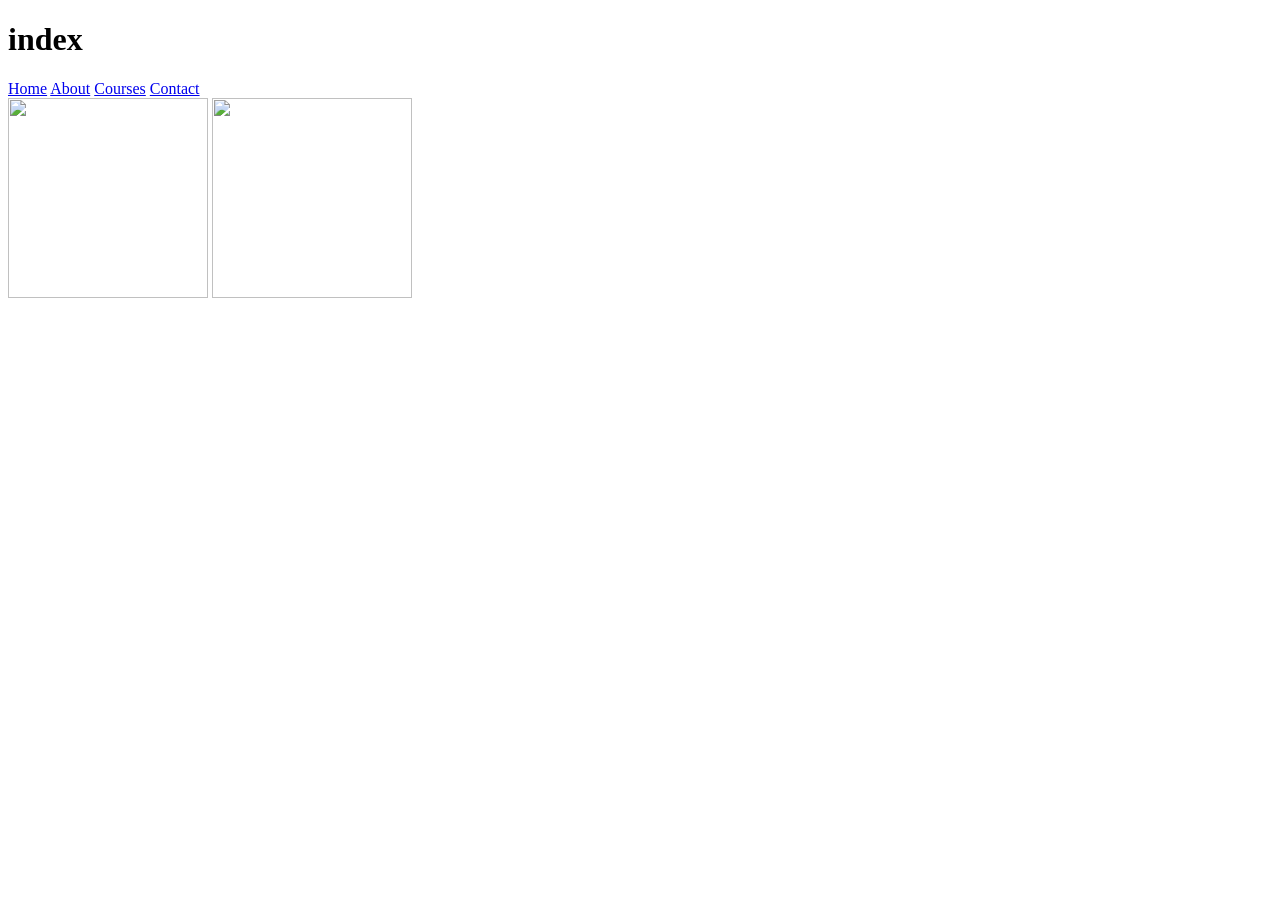
==== index.html @ 7f5a63f1 "Add files via upload" ====
<!DOCTYPE html>
<html lang="en">
<head>
    <meta charset="UTF-8">
    <meta name="viewport" content="width=device-width, initial-scale=1.0">
    <title>index
            </title>
</head>
<body>
    <header>
    <h1>index</h1>
    <nav>
        <a href="index.html">Home</a>
        <a href="about.html">About</a>
        <a href="courses.html">Courses</a>
        <a href="contact.html">Contact</a>
    </nav>
    </header>
    <img src="images.jpg"height="200px" width="200px">
    <img src="images.webp" height="200px" width="200px">

</body>
</html>
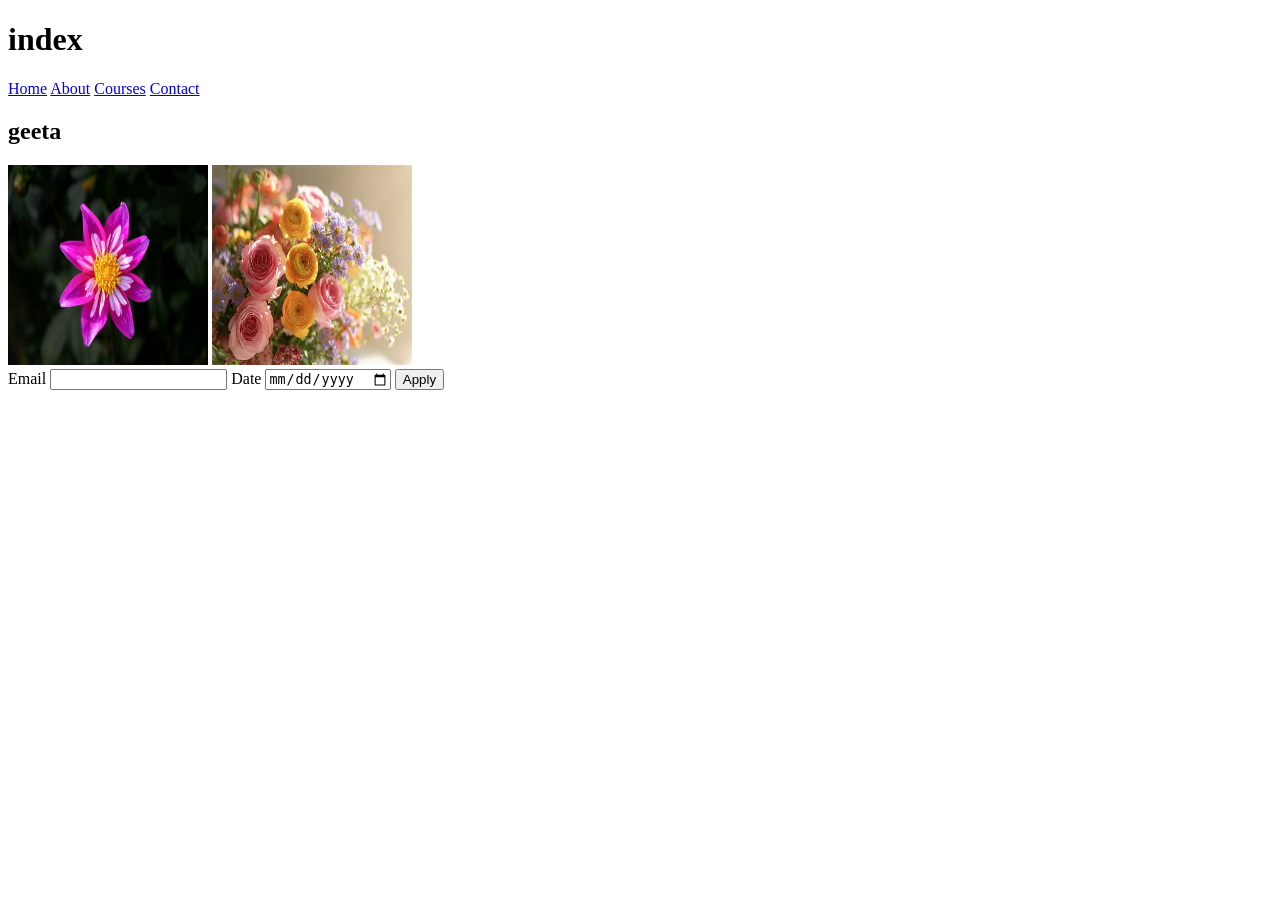
==== commit c92eadc0: "added heading and body" ====
--- a/index.html
+++ b/index.html
@@ -15,9 +15,32 @@
         <a href="courses.html">Courses</a>
         <a href="contact.html">Contact</a>
     </nav>
+    <h2>
+        geeta
+        
+    </h2>
     </header>
     <img src="images.jpg"height="200px" width="200px">
     <img src="images.webp" height="200px" width="200px">
 
 </body>
+
+    <form action="/apply" methods="post">
+
+
+        <label for="email">Email</label>
+       <input type="email"id="email"
+name="email" required>
+
+ 
+
+ <label for="date">Date</label>
+       <input type="Date"id="email"
+name="date" required>
+
+
+<button type="submit">Apply</button>
+
+    </form>
+
 </html>
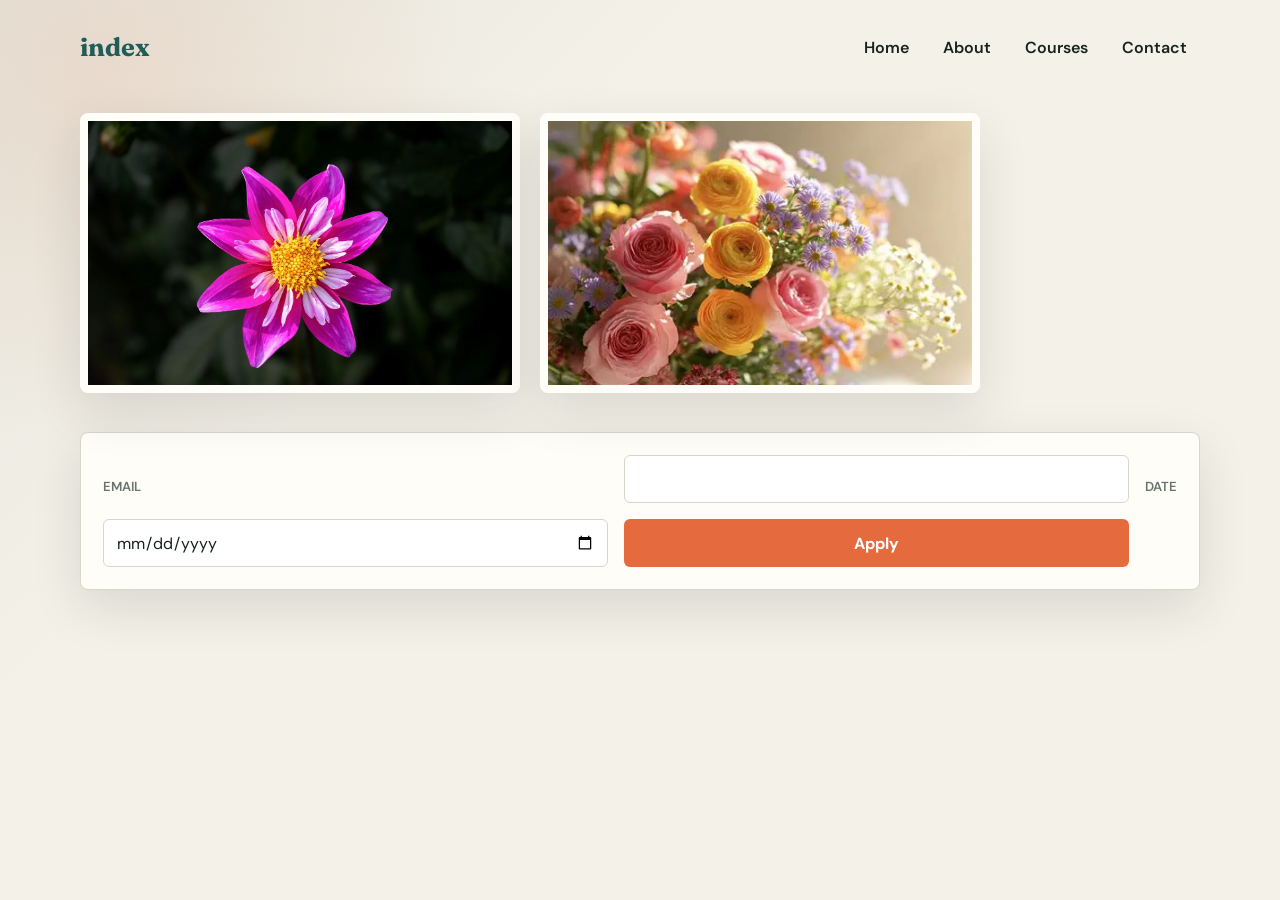
==== commit bb6cb54d: "body" ====
--- a/index.html
+++ b/index.html
@@ -5,6 +5,7 @@
     <meta name="viewport" content="width=device-width, initial-scale=1.0">
     <title>index
             </title>
+    <link rel="stylesheet" href="styles.css">
 </head>
 <body>
     <header>
--- a/styles.css
+++ b/styles.css
@@ -0,0 +1,230 @@
+@import url("https://fonts.googleapis.com/css2?family=DM+Sans:wght@400;500;600&family=Fraunces:opsz,wght@9..144,600&display=swap");
+
+:root {
+    --ink: #17231f;
+    --muted: #68736f;
+    --paper: #f4f1e8;
+    --surface: #fffdf7;
+    --accent: #e56b3f;
+    --accent-dark: #bb4d28;
+    --teal: #205d59;
+    --line: #d9d5c8;
+    --shadow: 0 18px 50px rgba(23, 35, 31, 0.12);
+}
+
+* {
+    box-sizing: border-box;
+}
+
+html {
+    scroll-behavior: smooth;
+}
+
+body {
+    min-height: 100vh;
+    margin: 0;
+    color: var(--ink);
+    background:
+        radial-gradient(circle at 8% 8%, rgba(229, 107, 63, 0.12), transparent 24rem),
+        linear-gradient(135deg, rgba(32, 93, 89, 0.07), transparent 32rem),
+        var(--paper);
+    font-family: "DM Sans", sans-serif;
+}
+
+header,
+main {
+    width: min(1120px, calc(100% - 40px));
+    margin-inline: auto;
+}
+
+header {
+    display: flex;
+    align-items: center;
+    justify-content: space-between;
+    gap: 32px;
+    padding: 28px 0;
+}
+
+header h1,
+body > h1 {
+    margin: 0;
+    color: var(--teal);
+    font-family: "Fraunces", Georgia, serif;
+    font-size: clamp(2rem, 5vw, 3.25rem);
+    line-height: 1;
+}
+
+header h1 {
+    font-size: 1.6rem;
+}
+
+header h2 {
+    display: none;
+}
+
+nav {
+    display: flex;
+    flex-wrap: wrap;
+    gap: 8px;
+}
+
+nav a {
+    padding: 9px 13px;
+    border-radius: 6px;
+    color: var(--ink);
+    font-weight: 600;
+    text-decoration: none;
+}
+
+nav a:hover,
+nav a:focus-visible {
+    background: var(--surface);
+    color: var(--accent-dark);
+}
+
+nav a:focus-visible,
+input:focus-visible,
+button:focus-visible {
+    outline: 3px solid rgba(229, 107, 63, 0.32);
+    outline-offset: 2px;
+}
+
+body > h2,
+body > p {
+    width: min(1120px, calc(100% - 40px));
+    margin-inline: auto;
+}
+
+body > h2 {
+    margin-top: 10px;
+    margin-bottom: 8px;
+    font-family: "Fraunces", Georgia, serif;
+    font-size: clamp(2.8rem, 9vw, 7rem);
+    line-height: 0.95;
+}
+
+body > p {
+    max-width: 680px;
+    margin-top: 18px;
+    margin-bottom: 40px;
+    padding: 24px;
+    border: 1px solid var(--line);
+    border-radius: 8px;
+    background: var(--surface);
+    box-shadow: var(--shadow);
+    font-size: 1.05rem;
+    line-height: 1.7;
+}
+
+body > img {
+    display: inline-block;
+    width: min(38vw, 440px);
+    height: 280px;
+    margin: 18px 8px 34px;
+    border: 8px solid var(--surface);
+    border-radius: 8px;
+    object-fit: cover;
+    box-shadow: var(--shadow);
+}
+
+body > img:first-of-type {
+    margin-left: max(20px, calc((100% - 1120px) / 2));
+}
+
+form {
+    display: grid;
+    grid-template-columns: 1fr 1fr auto;
+    align-items: end;
+    gap: 16px;
+    width: min(1120px, calc(100% - 40px));
+    margin: 0 auto 48px;
+    padding: 22px;
+    border: 1px solid var(--line);
+    border-radius: 8px;
+    background: var(--surface);
+    box-shadow: var(--shadow);
+}
+
+form label {
+    display: block;
+    margin-bottom: 8px;
+    color: var(--muted);
+    font-size: 0.82rem;
+    font-weight: 600;
+    text-transform: uppercase;
+}
+
+form input,
+form button {
+    min-height: 48px;
+    border-radius: 6px;
+    font: inherit;
+}
+
+form input {
+    width: 100%;
+    border: 1px solid var(--line);
+    background: #fff;
+    color: var(--ink);
+    padding: 10px 12px;
+}
+
+form button {
+    border: 0;
+    background: var(--accent);
+    color: #fff;
+    cursor: pointer;
+    font-weight: 700;
+    padding-inline: 24px;
+    transition: background 160ms ease, transform 160ms ease;
+}
+
+form button:hover {
+    background: var(--accent-dark);
+    transform: translateY(-2px);
+}
+
+@media (max-width: 720px) {
+    header {
+        align-items: flex-start;
+        flex-direction: column;
+        gap: 18px;
+    }
+
+    nav {
+        width: 100%;
+    }
+
+    nav a {
+        flex: 1;
+        text-align: center;
+    }
+
+    body > img {
+        width: calc(100% - 40px);
+        height: 220px;
+        margin: 10px 20px;
+    }
+
+    body > img:first-of-type {
+        margin-left: 20px;
+    }
+
+    form {
+        grid-template-columns: 1fr;
+    }
+
+    form button {
+        width: 100%;
+    }
+}
+
+@media (prefers-reduced-motion: reduce) {
+    html {
+        scroll-behavior: auto;
+    }
+
+    form button {
+        transition: none;
+    }
+}
